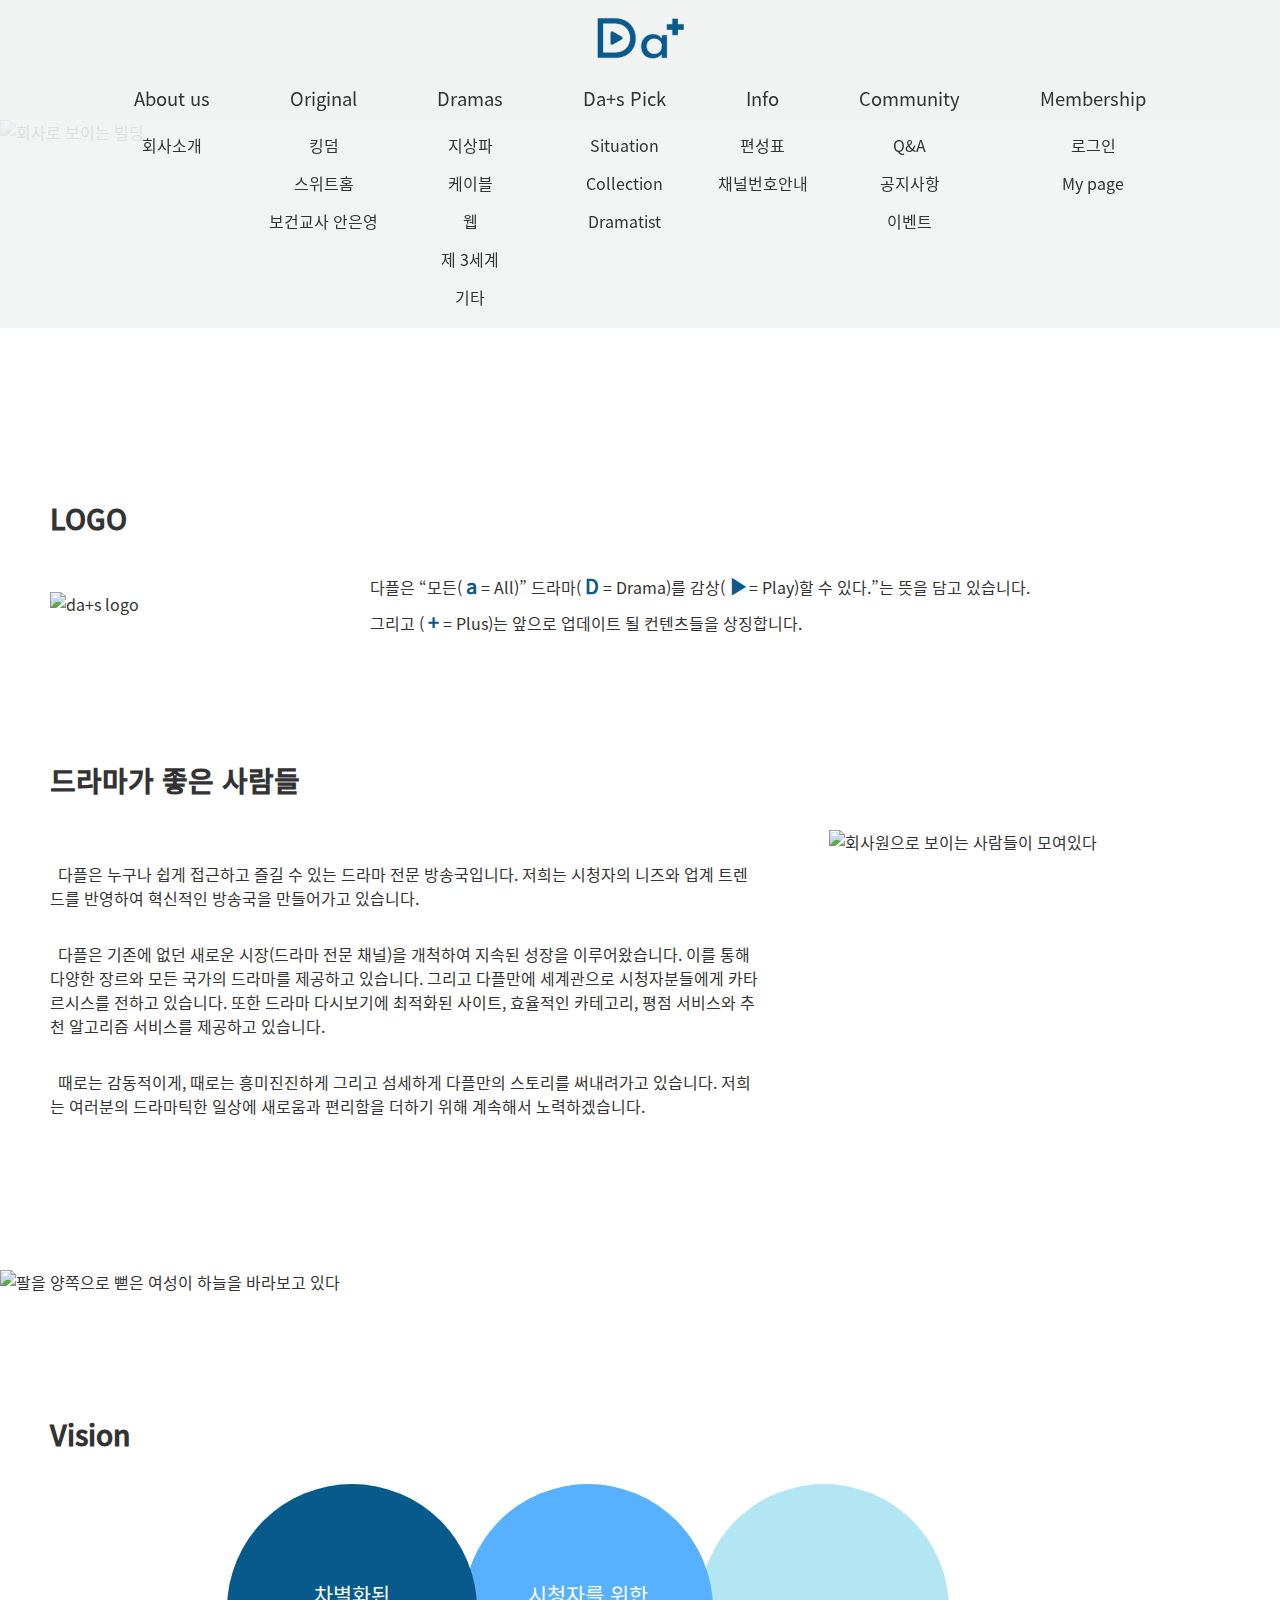
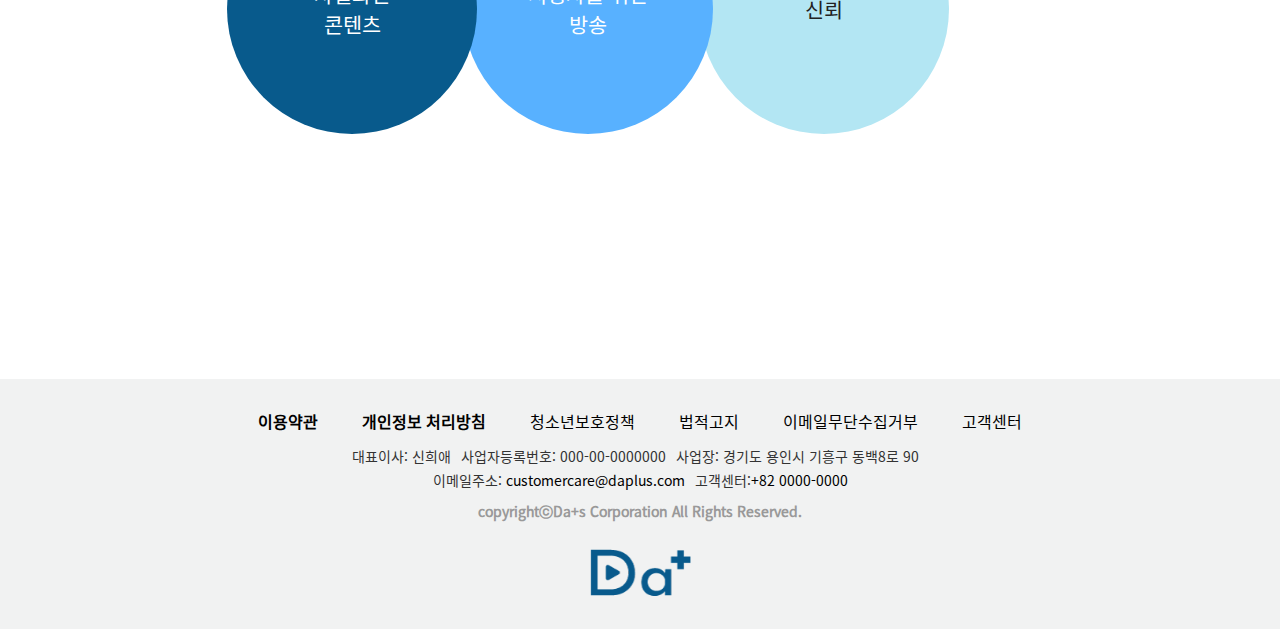
==== sub_aboutus.html @ d1e286e8 "add files" ====
<!doctype html>
<html lang="ko">
<head>
	<meta charset="utf-8">
	<title>Da+s</title>
	<meta name="viewport" content="width=device-width">
	<link rel="shortcut icon" href="images/favicon.png">
	<link rel="stylesheet" href="css/reset.css" type="text/css">
	<link rel="stylesheet" href="css/common.css" type="text/css">
	<link rel="stylesheet" href="css/aboutus.css" type="text/css">
	


	<!-- [if lt IE9]
		<script src="js/html5shiv.js"></script>
		<![endif] -->



	<script type="text/javascript">
	
	</script>



</head>
	
<body>

<!--header start-->
	<header class="">
		<div class="main_bg clearfix">
			<div class="inner_wrap">
				<h1><a href="index.html"><img src="images/img_logo_common_D.png" alt="da+s logo"></a></h1>
				<button id="btn_menu" class="btn_menu"><span class="blind">menu button</span></button>
				<nav>
					<ul class="clearfix">
						<li class="active">
							<button class="btn"><span>About us</span></button>
							<ul class="sub">
								<li><a href="introduce.html">회사소개</a></li>
							</ul>
						</li><!--
						--><li class="active">
							<button class="btn"><span>Original</span></button>
								<ul class="sub">
									<li><a href="kingdom.html">킹덤</a></li>
									<li><a href="sweethome.html">스위트홈</a></li>
									<li><a href="schoolnursefiles.html">보건교사 안은영</a></li>
								</ul>
						</li><!--
						--><li class="active">
							<button class="btn"><span>Dramas</span></button>
								<ul class="sub">
									<li><a href="terrestrial.html">지상파</a></li>
									<li><a href="cable.html">케이블</a></li>
									<li><a href="web_drama.html">웹</a></li>
									<li><a href="3rd_world.html">제 3세계</a></li>
									<li><a href="dramas_etc.html">기타</a></li>
								</ul>
						</li><!--
						--><li class="active">
							<button class="btn"><span>Da+s Pick</span></button>
							<ul class="sub">
								<li><a href="situation.html">Situation</a></li>
								<li><a href="collection.html">Collection</a></li>
								<li><a href="dramatist.html">Dramatist</a></li>
							</ul>
						</li><!--
						--><li class="active">
							<button class="btn"><span>Info</span></button>
							<ul class="sub">
								<li><a href="time_table.html">편성표</a></li>
								<li><a href="channel.html">채널번호안내</a></li>
							</ul>
						</li><!--
						--><li class="">
							<button class="btn"><span>Community</span></button>
							<ul class="sub">
								<li><a href="qanda.html">Q&A</a></li>
								<li><a href="notice.html">공지사항</a></li>
								<li><a href="events.html">이벤트</a></li>
							</ul>
						</li><!--
						--><li class="active">
							<button class="btn"><span>Membership</span></button>
							<ul class="sub">
								<li><a href="login.html">로그인</a></li>
								<li><a href="mypage.html">My page</a></li>
							</ul>
						</li>
					</ul>
				</nav>
			</div>
		</div>
		<div class="sub_bg"></div>
	</header>
<!--header end-->


<!--visual start-->
		<section class="visual">
			<h2 class="blind">VISUAL</h2>
			<picture>
				<source srcset="images/img_aboutus_visual_M.jpg" media="(max-width: 767px)">
				<source srcset="images/img_aboutus_visual_T.jpg" media="(min-width: 768px) and (max-width: 1024px)">
				<source srcset="images/img_aboutus_visual_D.jpg" media="(min-width: 1025px)">
				<img src="images/img_aboutus_visual_D.jpg" alt="회사로 보이는 빌딩">	
			</picture>
			<div class="txt_wrap">
				<span class="pre_title">
					<span>당신의 인생도 드라마입니다</span>
					<span>Life is full of Drama</span>
				</span><!--
			  --><span class="title">About us</span>
		  </div>
		</section>
<!--visual end-->


<!--logo start-->
	<section class="logo">
		<div class="inner_wrap">
			<h2>LOGO</h2>
			<img src="images/img_aboutus_logo.jpg" alt="da+s logo"><!--
		  --><p>
				다플은 “모든( <span>a</span> = All)” 드라마( <span>D</span> = Drama)를  감상( <span>▶</span>= Play)할 수 있다.”는 뜻을 담고 있습니다.<br>그리고 ( <span>+</span> = Plus)는 앞으로 업데이트 될 컨텐츠들을 상징합니다.
			</p>
		</div>
	</section>
<!--logo end-->


<!--company start-->
	<section class="company">
		<div class="inner_wrap clearfix">
			<h2>드라마가 좋은 사람들</h2>
			<img src="images/img_aboutus_company.jpg" alt="회사원으로 보이는 사람들이 모여있다"><!--
		  --><div class="info">
				<p>다플은 누구나 쉽게 접근하고 즐길 수 있는 드라마 전문 방송국입니다. 저희는 시청자의 니즈와 업계 트렌드를 반영하여 혁신적인 방송국을 만들어가고 있습니다.</p>
				<p>다플은 기존에 없던 새로운 시장(드라마 전문 채널)을 개척하여 지속된 성장을 이루어왔습니다. 이를 통해 다양한 장르와 모든 국가의 드라마를 제공하고 있습니다. 그리고 다플만에 세계관으로 시청자분들에게 카타르시스를 전하고 있습니다. 또한 드라마 다시보기에 최적화된 사이트, 효율적인 카테고리, 평점 서비스와 추천 알고리즘 서비스를 제공하고 있습니다.</p>
				<p>때로는 감동적이게, 때로는 흥미진진하게 그리고 섬세하게 다플만의 스토리를 써내려가고 있습니다. 저희는 여러분의 드라마틱한 일상에 새로움과 편리함을 더하기 위해 계속해서 노력하겠습니다.</p>
			</div>
		</div>
	</section>
	
<!--slogan start-->
	<section class="slogan">
		<div class="txt_wrap">
			<h2>Our Slogan</h2>
			<p class="title">For your Drama Life</p> 
			<p class="desc">여러분의 인생에 드라마를 선사하겠습니다.</p>
		</div>
		<picture>
			<source srcset="images/img_aboutus_slogan_M.jpg" media="(max-width: 767px)">
			<source srcset="images/img_aboutus_slogan_T.jpg" media="(min-width: 768px) and (max-width: 1024px)">
			<source srcset="images/img_aboutus_slogan_D.jpg" media="(min-width: 1025px)">
			<img src="images/img_aboutus_slogan_D.jpg" alt="팔을 양쪽으로 뻗은 여성이 하늘을 바라보고 있다">
		</picture>
	</section>
<!--slogan end-->


<!--vision start-->
	<section class="vision">
		<div class="inner_wrap">
			<h2>Vision</h2>
			<ul class="clearfix">
				<li>
					<p class="title"><span>차별화된<br>콘텐츠</span></p><!--
				  --><p class="desc">다플은 차별화된 콘텐츠를 꾸준히 만들어 갈 것입니다.</p> 
				</li>
				<li>
					<p class="title"><span>시청자를 위한<br>방송</span></p><!--
				  --><p class="desc">언제나 시청자분들을 위한 방송을 내보내기 위해 최선을 다하겠습니다.</p>  
				</li>
				<li>
					<p class="title"><span>신뢰</span></p><!--
				  --><p class="desc">여러분들의 신뢰를 잃지 않는 방송국이 되겠습니다.</p> 
				</li>
			</ul>			
		</div>
	</section>
<!--vision end-->


<!--footer start-->
	<footer>
		<div class="inner_wrap">
			<div class="footer_menu">
				<ul>
					<li><a href="terms.html"><strong>이용약관</strong></a></li><!---->
					<li><a href="policy.html"><strong>개인정보 처리방침</strong></a></li><!---->
					<li><a href="protection.html">청소년보호정책</a></li><!---->
					<li><a href="legal_notice.html">법적고지</a></li><!---->
					<li><a href="rejection.html">이메일무단수집거부</a></li><!---->
					<li><a href="help.html">고객센터</a></li>
				</ul>
			</div>
			<div class="footer_info">
				<p>대표이사: 신희애</p><!--
				--><p>사업자등록번호: 000-00-0000000</p><!--
				--><p>사업장: 경기도 용인시 기흥구 동백8로 90</p><!--
				--><p>이메일주소: <a href="mailto:dutlsdkfm@gmail.com">customercare@daplus.com</a></p><!--
				--><p>고객센터:<a href="tel:00000000000">+82 0000-0000</a></p>
			</div>
			<p class="copy"><strong>copyrightⓒDa+s Corporation All Rights Reserved.</strong></p>
			<div class="logo_wrap">
					<img src="images/img_logo_common_D.png" alt="da+s logo">
			</div>
		</div>
	</footer>
<!--footer end-->


</body>

</html>
---- css/common.css ----
/*+++++++++++++++++++++++ media query +++++++++++++++++++++++*/
/* index.html */

@charset "utf-8";
		/* noto-sans-kr-regular - latin_korean */
			@font-face {
			  font-family: 'NotoSansKR-Regular';
			  src: url('../fonts/noto-sans-kr-v21-latin_korean-regular.eot'); /* IE9 Compat Modes */
			  src: local('NotoSansKR-Regular'), local('NotoSansKR Regular'),
				   url('../fonts/noto-sans-kr-v21-latin_korean-regular.eot?#iefix') format('embedded-opentype'), /* IE6-IE8 */
				   url('../fonts/noto-sans-kr-v21-latin_korean-regular.woff2') format('woff2'), /* Super Modern Browsers */
				   url('../fonts/noto-sans-kr-v21-latin_korean-regular.woff') format('woff'), /* Modern Browsers */
				   url('../fonts/noto-sans-kr-v21-latin_korean-regular.ttf') format('truetype'), /* Safari, Android, iOS */
				   url('../fonts/noto-sans-kr-v21-latin_korean-regular.svg#NotoSansKR') format('svg'); /* Legacy iOS */
			}

		/* noto-sans-kr-medium - latin_korean */
			@font-face {
			  font-family: 'NotoSansKR-Medium';
			  src: url('../fonts/noto-sans-kr-v21-latin_korean-500.eot'); /* IE9 Compat Modes */
			  src: local('NotoSansKR-Medium'), local('NotoSansKR Medium'),
				   url('../fonts/noto-sans-kr-v21-latin_korean-500.eot?#iefix') format('embedded-opentype'), /* IE6-IE8 */
				   url('../fonts/noto-sans-kr-v21-latin_korean-500.woff2') format('woff2'), /* Super Modern Browsers */
				   url('../fonts/noto-sans-kr-v21-latin_korean-500.woff') format('woff'), /* Modern Browsers */
				   url('../fonts/noto-sans-kr-v21-latin_korean-500.ttf') format('truetype'), /* Safari, Android, iOS */
				   url('../fonts/noto-sans-kr-v21-latin_korean-500.svg#NotoSansKR') format('svg'); /* Legacy iOS */
			}
			
		/* noto-sans-kr-700 - latin_korean */
			@font-face {
			  font-family: 'NotoSansKR-Bold';
			  src: url('../fonts/noto-sans-kr-v21-latin_korean-700.eot'); /* IE9 Compat Modes */
			  src: local('NotoSansKR-Bold'), local('NotoSansKR Bold'),
				   url('../fonts/noto-sans-kr-v21-latin_korean-700.eot?#iefix') format('embedded-opentype'), /* IE6-IE8 */
				   url('../fonts/noto-sans-kr-v21-latin_korean-700.woff2') format('woff2'), /* Super Modern Browsers */
				   url('../fonts/noto-sans-kr-v21-latin_korean-700.woff') format('woff'), /* Modern Browsers */
				   url('../fonts/noto-sans-kr-v21-latin_korean-700.ttf') format('truetype'), /* Safari, Android, iOS */
				   url('../fonts/noto-sans-kr-v21-latin_korean-700.svg#NotoSansKR') format('svg'); /* Legacy iOS */
			}



/*----------------------------------- FONTFACE -----------------------------------------*/



body { font-family: "NotoSansKR-Regular"; color: #333; }
div.inner_wrap { width: 100%; max-width: 1180px; margin: 0 auto; }
div.inner_wrap_02 { position: relative; width: 100%; max-width: 1320px; margin: 0 auto; }
h2 { margin-bottom: 30px; font-family: "NotoSansKR-Medium"; font-size: 1.750em }
div.rel { position: relative; }
a.btn_more { padding: 0.5rem 2.5rem; border: 1px solid black; font-size: 1em; }


/*starbox common*/
.star_box { display: inline-block; width: 25px; height: 25px; vertical-align: text-top; clip-path: polygon(50% 0%, 61% 35%, 98% 35%, 68% 57%, 79% 91%, 50% 70%, 21% 91%, 32% 57%, 2% 35%, 39% 35%); }
.star_box > div.inner_color { display: block; width: 100%; height: 100%; background: #f8b551; }
.star_box:nth-last-of-type(1) > div.inner_color { display: block; height: 100%; background: #f8b551; }
.star_box:nth-last-of-type(1) > div.inner_color[class ~= _0] { width: 0%; }
.star_box:nth-last-of-type(1) > div.inner_color[class ~= _1] { width: 10%; }
.star_box:nth-last-of-type(1) > div.inner_color[class ~= _2] { width: 20%; }
.star_box:nth-last-of-type(1) > div.inner_color[class ~= _3] { width: 30%; }
.star_box:nth-last-of-type(1) > div.inner_color[class ~= _4] { width: 40%; }
.star_box:nth-last-of-type(1) > div.inner_color[class ~= _5] { width: 50%; }
.star_box:nth-last-of-type(1) > div.inner_color[class ~= _6] { width: 60%; }
.star_box:nth-last-of-type(1) > div.inner_color[class ~= _7] { width: 70%; }
.star_box:nth-last-of-type(1) > div.inner_color[class ~= _8] { width: 80%; }
.star_box:nth-last-of-type(1) > div.inner_color[class ~= _9] { width: 90%; }
.star_box:nth-last-of-type(1) > div.inner_color[class ~= _10] { width: 100%; }



/* ===========mobile(start)============== */
@media screen and (max-width: 767px) {

	div.inner_wrap { margin: 0 6.25vw; }
	h2 { font-size: 1.250em; margin-bottom: 20px; }
	.dir_btns { position: absolute; display: inline-block; height: 27px; vertical-align: middle; margin-top:10px; }
	.dir_btns span { display: inline-block; font-size: 0.875em; } 
	.dir_btns[class ~= "prev"] { left: 0.313em; }
	.dir_btns[class ~= "next"] { right: 0.313em; }
	.dir_btns[class ~= "prev"]::before { content:""; display: inline-block; width: 25px; height: 25px; background: url("../images/btn_common_prev_T.png") no-repeat; background-size: cover; margin-right: 10px; vertical-align: middle;}
	.dir_btns[class ~= "next"]::after { content:""; display: inline-block; width: 25px; height: 25px; background: url("../images/btn_common_next_T.png") no-repeat; background-size: cover;  margin-left:10px; vertical-align: middle; }
	a.btn_more {padding : 0.250em 1.563em; border: 1px solid black; font-size: 0.83em; }



	header { overflow: hidden; position: fixed; left: 0; top: 0; z-index: 90; width: 100%; height: 50px; background: #f1f2f2; }

	/*++++LOGO START++++*/
	header h1 { float: left; position: absolute; z-index:110; width: 49px; height: 24px; margin-top : 0.938em; } 
	header h1 > a { display: block; width: 100%; height: 100%; }
	header h1 > a > img { width: 100%; height: 100%; object-fit: cover; }
	header button.btn_menu { display: block; position: fixed; right: 6.25vw;; top: 15px; z-index: 110; width: 25px; height: 20px; background: url("../images/btn_hamburger_T.png") no-repeat; background-size: cover;}
	header.on button.btn_menu { background: url("../images/btn_hamburger_hover_T.png") no-repeat center center; background-size: 85%;}

	/*++++LOGO END++++*/
	
	/*++++HEADER NAV START++++*/
	header nav { display: block; position: fixed; left: 100%; top:0; z-index: 105; width: 100vw; height: 100vh; padding: 50px 0 0 0; font-size: 1em; background: #eee; transform: translateX(0%); transition: transform 0.2s; }
	header.on nav { transform: translateX(-100%); }
	header nav > ul { height: 100%; overflow-y: scroll; }
	header nav > ul > li { overflow-x: hidden; }

	header nav > ul > li > button { display: block; position: relative; width: 100%; height: 2.5em; padding-left: 6.25vw; font-size: 1em; color: #333; line-height: 2.5em; } 
	/* header nav > ul > li > button::after { content: "+"; display: block; position: absolute; right:0; top: 50%; font-size: 1.125em; transform: translateY(-50%); transition: transform 0.2s; } */
	header nav > ul > li > button::after { content:""; display:block; position:absolute; right:0; top: 50%; width: 25px; height: 25px; margin-right: 6.25vw; background: url("../images/btn_sub.png") no-repeat; background-size: 90%; transform: translateY(-50%); transition: transform 0.2s;} 
	header nav > ul > li.open_close > button::after { margin-right: 6.25vw; transform: translateY(-50%) rotate(45deg); }

	header nav > ul > li > ul.sub { overflow: hidden; height: 0; transition: height 0.5s; padding-left: 12.5vw; background: #085a8c; }
	header nav > ul > li:nth-child(1)[class ~= "open_close"] > ul.sub { height: 40px; }
	header nav > ul > li:nth-child(2)[class ~= "open_close"] > ul.sub { height: 120px; }
	header nav > ul > li:nth-child(3)[class ~= "open_close"] > ul.sub { height: 200px; }
	header nav > ul > li:nth-child(4)[class ~= "open_close"] > ul.sub { height: 120px; }
	header nav > ul > li:nth-child(5)[class ~= "open_close"] > ul.sub { height: 80px; }
	header nav > ul > li:nth-child(6)[class ~= "open_close"] > ul.sub { height: 120px; }
	header nav > ul > li:nth-child(7)[class ~= "open_close"] > ul.sub { height: 80px; }
	header ul.sub > li > a { display: block; width:100%; height: 40px; font-size: 0.875em; line-height: 2.6; color: #fff; }

	
	/*++++HEADER NAV END++++*/
	
	/*++++FOOTER START++++*/

	footer { overflow: hidden; background: #f1f2f2; }
	footer div.inner_wrap { margin: 0 auto; }
	footer div.footer_menu { padding-top: 20px; }
	footer div.footer_menu ul { display: inline-block; text-align: center; }
	footer div.footer_menu li { display: inline-block; width: 40%; font-size: 0.875rem; }
	
	footer div.footer_info { margin: 20px auto; text-align: center;}
	footer div.footer_info p { font-size: 0.75rem; }
	footer p.copy { margin: 10px auto; text-align: center; font-size: 0.75rem; color: #999;}
	
	footer div.logo_wrap { margin: 20px auto; width: 50px; height: 25px; }
	footer div.logo_wrap img { display: block; width: 100%; height: 100%; object-fit: cover; }

	/*++++FOOTER END++++*/


}

/* ===========mobile(end)============== */





/* !!!!!!!!!!!!!!!!!!!!!!!!!!!!!!!!!!!!!!!!!!!!!!!!!!!!!!!!!!!!!! */
/* !!!!!!!!!!!!!!!!!!!!!!!!!!!!!!!!!!!!!!!!!!!!!!!!!!!!!!!!!!!!!! */
/* !!!!!!!!!!!!!!!!!!!!!!!!!!!!!!!!!!!!!!!!!!!!!!!!!!!!!!!!!!!!!! */
/* !!!!!!!!!!!!!!!!!!!!!!!!!!!!!!!!!!!!!!!!!!!!!!!!!!!!!!!!!!!!!! */
/* !!!!!!!!!!!!!!!!!!!!!!      Da+s      !!!!!!!!!!!!!!!!!!!!!!!! */
/* !!!!!!!!!!!!!!!!!!!!!!!!!!!!!!!!!!!!!!!!!!!!!!!!!!!!!!!!!!!!!! */
/* !!!!!!!!!!!!!!!!!!!!!!!!!!!!!!!!!!!!!!!!!!!!!!!!!!!!!!!!!!!!!! */
/* !!!!!!!!!!!!!!!!!!!!!!!!!!!!!!!!!!!!!!!!!!!!!!!!!!!!!!!!!!!!!! */
/* !!!!!!!!!!!!!!!!!!!!!!!!!!!!!!!!!!!!!!!!!!!!!!!!!!!!!!!!!!!!!! */







/* ===========tablet(start)============== */
@media screen and (min-width: 768px) and (max-width: 1024px) {

	
	/*button_dir_btns (prev, next)*/
	.dir_btns { position: absolute; display: inline-block; height: 30px; vertical-align: middle; margin-top:10px; }
	.dir_btns span { display: inline-block; } 
	.dir_btns[class ~= "prev"] { left: 0.438em; }
	.dir_btns[class ~= "next"] { right: 0.438em; }
	.dir_btns[class ~= "prev"]::before { content:""; display: inline-block; width: 30px; height: 30px; background: url("../images/btn_common_prev_T.png") no-repeat; background-size: cover; margin-right: 10px; vertical-align: middle;}
	.dir_btns[class ~= "next"]::after { content:""; display: inline-block; width: 30px; height: 30px; background: url("../images/btn_common_next_T.png") no-repeat; background-size: cover;  margin-left: 10px; vertical-align: middle; }
	
	/*more button*/
	a.btn_more { padding: 0.375em 2em; border: 1px solid black; font-size: 1em;}


	/*++++HEADER START++++*/
	header { overflow: hidden; position: fixed; left: 0; top: 0; z-index: 90; width: 100%; height: 80px; background: #f1f2f2; }
	header div.main_bg { width: 100%; height: 100%; }

	/*++++LOGO START++++*/
	header h1 { float: left; width: 57px; height: 27px; margin: 3.255208vw; } 
	header h1 > a { display: block; width: 100%; height: 100%; }
	header h1 > a > img { width: 100%; height: 100%; object-fit: cover; }
	header button.btn_menu { display: block; position: fixed; right: 3.255208vw; top: 24px; z-index: 110; width: 30px; height: 30px; background: url("../images/btn_hamburger_T.png") no-repeat; background-size: cover;}
	header.on button.btn_menu { background: url("../images/btn_hamburger_hover_T.png") no-repeat; background-size: 100%;}
	/*++++LOGO END++++*/
	
	/*++++HEADER NAV START++++*/
	header nav { display: block; position: fixed; left: 100%; top:0; z-index: 105; width: 66vw; height: 100vh; padding: 81px 0 0 0; font-size: 1em; background: #eee; transform: translateX(0%); transition: transform 0.2s; }
	header.on nav { transform: translateX(-100%); }
	header nav > ul { height: 100%; overflow-y: scroll; }
	header nav > ul > li { overflow-x: hidden; }

	header nav > ul > li > button { display: block; position: relative; width: 100%; height: 2.5em; padding-left: 3.90625vw; font-size: 1.25em; color: #333; line-height: 2.5em; } 
	/*플러스 파일 나오지 않을 경우: header nav > ul > li > button::after { content: "+"; display: block; position: absolute; right:0; top: 50%; font-size: 1.125em; transform: translateY(-50%); transition: transform 0.2s; } */
	header nav > ul > li > button::after { content:""; display:block; position:absolute; right:0; top: 50%; width: 24px; height: 25px; margin-right: 3.90625vw; background: url("../images/btn_sub.png") no-repeat; background-size: 90%; transform: translateY(-50%); transition: transform 0.2s;} 
	header nav > ul > li.open_close > button::after { margin-right: 3.90625vw; transform: translateY(-50%) rotate(45deg); }

	header nav > ul > li > ul.sub { overflow: hidden; height: 0; transition: height 0.5s; padding-left: 5.8125vw; font-size: 1em; background: #085a8c; }
	header nav > ul > li:nth-child(1)[class ~= "open_close"] > ul.sub { height: 40px; }
	header nav > ul > li:nth-child(2)[class ~= "open_close"] > ul.sub { height: 120px; }
	header nav > ul > li:nth-child(3)[class ~= "open_close"] > ul.sub { height: 200px; }
	header nav > ul > li:nth-child(4)[class ~= "open_close"] > ul.sub { height: 120px; }
	header nav > ul > li:nth-child(5)[class ~= "open_close"] > ul.sub { height: 80px; }
	header nav > ul > li:nth-child(6)[class ~= "open_close"] > ul.sub { height: 120px; }
	header nav > ul > li:nth-child(7)[class ~= "open_close"] > ul.sub { height: 80px; }
	header ul.sub > li > a { display: block; height: 2.5em; font-size: 1rem; line-height: 2.5; color: #fff; }
	/*++++HEADER END++++*/
	

	/*++++FOOTER START++++*/
	footer { overflow: hidden; background: #f1f2f2; }
	
	footer div.footer_menu { width: 100%; margin: 0 auto; padding-top: 10px; margin-bottom: 10px; }
	footer div.footer_menu ul { display: inline-block; text-align: center; width: 100%; }
	footer div.footer_menu li { display: inline-block; padding: 0 10px; font-size: 0.813rem; }
	footer div.footer_menu li:last-child { padding-right: 0; }
	
	footer div.footer_info { width: 580px; margin: 0 auto; text-align: center; }
	footer div.footer_info p { display: inline-block; font-size: 0.75rem; padding-right: 10px; }
	footer div.footer_info p:last-of-type { padding-right: 0; }
	footer p.copy { margin: 0 auto; text-align: center; font-size: 0.75rem; color: #999;}
	
	footer div.logo_wrap { margin: 26px auto; width: 57px; height: 27px; }
	footer div.logo_wrap img { display: block; width: 100%; height: 100%; object-fit: cover; }
	/*++++FOOTER END++++*/



}


/* ===========tablet(end)============== */


/* !!!!!!!!!!!!!!!!!!!!!!!!!!!!!!!!!!!!!!!!!!!!!!!!!!!!!!!!!!!!!! */
/* !!!!!!!!!!!!!!!!!!!!!!!!!!!!!!!!!!!!!!!!!!!!!!!!!!!!!!!!!!!!!! */
/* !!!!!!!!!!!!!!!!!!!!!!!!!!!!!!!!!!!!!!!!!!!!!!!!!!!!!!!!!!!!!! */
/* !!!!!!!!!!!!!!!!!!!!!!!!!!!!!!!!!!!!!!!!!!!!!!!!!!!!!!!!!!!!!! */
/* !!!!!!!!!!!!!!!!!!!!!!      Da+s      !!!!!!!!!!!!!!!!!!!!!!!! */
/* !!!!!!!!!!!!!!!!!!!!!!!!!!!!!!!!!!!!!!!!!!!!!!!!!!!!!!!!!!!!!! */
/* !!!!!!!!!!!!!!!!!!!!!!!!!!!!!!!!!!!!!!!!!!!!!!!!!!!!!!!!!!!!!! */
/* !!!!!!!!!!!!!!!!!!!!!!!!!!!!!!!!!!!!!!!!!!!!!!!!!!!!!!!!!!!!!! */
/* !!!!!!!!!!!!!!!!!!!!!!!!!!!!!!!!!!!!!!!!!!!!!!!!!!!!!!!!!!!!!! */


/* ===========desktop(start)============== */
@media screen and (min-width: 1025px) {

header { overflow: hidden; position: fixed; left: 0; top: 0; z-index: 90; width: 100%; height: 120px; transition: height 0.3s; }
header:hover { width: 100%; height: 387px; }
header div.inner_wrap { position: relative; z-index:1; }

/*++++LOGO START++++*/
header h1 { width: 90px; margin: 0 auto; padding-top: 15px; } 
header h1 > a { display: block; width: 100%; height: 100%; }
header h1 > a > img { width: 100%; height: 100%; object-fit: cover; }
/*++++LOGO END++++*/

/*++++HEADER NAV START++++*/
header div.main_bg { position: relative; z-index: 2; width: 100%; height: 120px; background: #f1f2f2; }
header div.nav_bg { display: none; width: 100%; }
header nav { text-align: center; overflow: hidden; width: 100%; height: 35px; transition: height 0.3s; }
header:hover nav { width: 100%; height: 328px; }
header nav > ul { display: inline-block; }
header nav > ul > li { float: left; text-align: center; }
header nav > ul > li > button.btn { display: inline-block; position: relative; padding: 0 40px 0 40px; font-size: "NotoSans-Medium"; font-size: 1.150em; color: #333; }
header nav > ul > li:hover > button.btn::after { content:"+"; position: absolute; top: -10px; right: 25x; font-size: 1.25em;  color: #085a8c; }
header nav > ul > li:hover > button.btn { font-weight: bold; }
header nav > ul > li > ul { padding: 15px 0; }
header nav > ul > li > ul > li > a { display: block; width: 100%; padding: 7px 0; font-size: 1em; color: #333; }
header nav > ul > li > ul > li:hover > a { color:#085a8c;}
header div.sub_bg {  overflow: hidden; position: absolute; top: 0; z-index: 0; width: 100%; height: 120px; background: rgba(241, 242, 242, 0.9); transition: 0.3s;}
header:hover > div.sub_bg { width: 100%; height: 328px; }


/*++++HEADER NAV END++++*/

/*++++FOOTER START++++*/
footer { overflow: hidden; background: #f1f2f2; height: 250px; }

footer div.footer_menu { width: 80%; margin: 0 auto; padding-top: 30px; }
footer div.footer_menu ul { display: inline-block; text-align: center; width: 100%; }
footer div.footer_menu li { display: inline-block; padding-right: 40px; }
footer div.footer_menu li:last-child { padding-right: 0; }

footer div.footer_info { width: 580px; margin: 10px auto; text-align: center;}
footer div.footer_info p { display: inline-block;  font-size: 0.875em; padding-right: 10px; }
footer div.footer_info p:last-of-type { padding-right: 0; }
footer p.copy { margin: 10px auto; text-align: center; font-size: 0.875em; color: #999;}

footer div.logo_wrap { margin: 26px auto; width: 104px; height: 49px; }
footer div.logo_wrap img { display: block; width: 100%; height: 100%; object-fit: cover; }

/*++++FOOTER END++++*/


}
/* ===========desktop(end)============== */
---- css/aboutus.css ----
/*+++++++++++++++++++++++ media query +++++++++++++++++++++++*/
/* aboutus.html */








/* ===========mobile(start)============== */
@media screen and (max-width: 767px) {

	section div.inner_wrap { margin: 0;}


/*++++ section.visual ++++*/
	section.visual { overflow: hidden; position: relative; width: 100%; height: 24.4084507vh; min-height: 150px; margin-top: 50px; }
	section.visual img { display: block; width: 100%; object-fit: cover; }
	section.visual div.txt_wrap { position: absolute; top: 50%; width: 100%; transform: translateY(-50%); }
	section.visual div.txt_wrap > span { display: inline-block; position: relative; width: 50%; color: #fff; }
	section.visual div.txt_wrap > span.pre_title { font-size: 0.75em; }
	section.visual div.txt_wrap > span.pre_title > span { display: block; position: absolute; right: 1em; bottom: 0; }

	section.visual div.txt_wrap > span.pre_title > span:nth-of-type(1) { animation-name: span_01; animation-duration: 7s; animation-iteration-count: infinite; }
	section.visual div.txt_wrap > span.pre_title > span:nth-of-type(2) { animation-name: span_02; animation-duration: 7s; animation-iteration-count: infinite; }
	section.visual div.txt_wrap > span.title { font-size: 1.75em; }

	@keyframes span_01 {
		0% {
			opacity: 0;
			transform: translateY(100%);
		}
		10% {
			opacity: 1;
			transform: translateY(0);
		}
		50% {
			opacity: 1;
			transform: translateY(0);
		}
		51% {
			opacity: 0;
			transform: translateY(100%);
		}
		100% {
			opacity: 0;
			transform: translateY(100%);
		}
	}

	@keyframes span_02 {
		0% {
			opacity: 0;
			transform: translateY(100%);
		}
		10% {
			opacity: 0;
			transform: translateY(100%);
		}
		50% {
			opacity: 0;
			transform: translateY(100%);
		}
		60% {
			opacity: 1;
			transform: translateY(0%);
		}
		100% {
			opacity: 1;
			transform: translateY(0%);
		}
	}



/*++++ section.logo ++++*/
	
	section.logo h2 { margin: 0 6.25vw 30px; }
	section.logo { overflow: hidden; margin-top: 50px; }
	section.logo img { display: block; width: 56.25vw; max-width: 250px; margin: 0 auto 10px; }
	section.logo p { width: 80%;  margin: 0 auto; font-size: 0.875em; line-height: 1.5; text-align: center; }
	section.logo p > span { color: #085a8c; font-size: 1.25em; font-weight: bold; }


/*++++ section.company ++++*/

	section.company { overflow: hidden; margin: 50px 6.25vw 0; }
	section.company img { display: block; width: 100%; }
	section.company div.info { width: 87.5vw; font-size: 0.875em; text-align: center; }
	section.company div.info p { position: relative; margin-top: 3em; text-indent: 0.5em; line-height: 1.7; }
	section.company div.info p:nth-of-type(1) { margin-top: 1em; } 
	section.company div.info p:nth-of-type(1)::after { content: ""; position: absolute; bottom: -1.5em; left: 50%; width: 25vw; height: 2px; background: #085a8c;
	transform: translateX(-50%); }
	section.company div.info p:nth-of-type(2)::after { content: ""; position: absolute; bottom: -1.5em; left: 50%; width: 25vw; height: 2px; background: #085a8c;
	transform: translateX(-50%); }
	



/*++++ section.slogan ++++*/

	section.slogan { overflow: hidden; position: relative; margin-top: 70px; }
	section.slogan div.txt_wrap { position: absolute; top: 50%; left: 50%; width: 100%; color: #fff; text-align: center; transform: translateX(-50%) translateY(-50%); }
	section.slogan div.txt_wrap h2 { font-family: "NotoSansKR-Regular";}
	section.slogan div.txt_wrap p.title { margin-bottom: 20px; font-size: 1.5625em; font-family: "NotoSansKR-Medium"; }
	section.slogan div.txt_wrap p.desc { font-size: 0.875em; }

	section.slogan img { display: block; width: 100%; }


/*++++ section.vision ++++*/

	section.vision { overflow: hidden; margin: 50px 6.25vw; }
	section.vision ul { position: relative; }
	section.vision ul li { position: relative; display: block; width: 86%; height: 250px; margin: 0 auto; }

	section.vision ul li p.title { position: relative; width: 100%; height: 150px; }
	section.vision ul li p.title > span { position: absolute; top: 50%; left: 50%; color: #fff; font-size: 1em; text-align: center;
	transform: translateX(-50%) translateY(-50%); z-index: 5; }
	section.vision ul li:nth-last-child(1) p.title > span { color: #222; }

	section.vision ul li:nth-child(1) p.title::before { content: ""; position: absolute; top: 50%; left: 50%; width: 150px; height: 150px; border-radius: 50%; 
	background: #085a8c; transform: translateX(-50%) translateY(-50%); z-index: 3; }
	section.vision ul li:nth-child(2) p.title::before { content: ""; position: absolute; top: 50%; left: 50%; width: 150px; height: 150px; border-radius: 50%; 
	background: #58b1ff; transform: translateX(-50%) translateY(-50%); z-index: 2; }
	section.vision ul li:nth-child(3) p.title::before { content: ""; position: absolute; top: 50%; left: 50%; width: 150px; height: 150px; border-radius: 50%; 
	background: #b3e6f3; transform: translateX(-50%) translateY(-50%); z-index: 1; }


	section.vision ul li p.desc { margin-top: 1em; text-align: center; }


	







	


}

/* ===========mobile(end)============== */


/* !!!!!!!!!!!!!!!!!!!!!!!!!!!!!!!!!!!!!!!!!!!!!!!!!!!!!!!!!!!!!! */
/* !!!!!!!!!!!!!!!!!!!!!!!!!!!!!!!!!!!!!!!!!!!!!!!!!!!!!!!!!!!!!! */
/* !!!!!!!!!!!!!!!!!!!!!!!!!!!!!!!!!!!!!!!!!!!!!!!!!!!!!!!!!!!!!! */
/* !!!!!!!!!!!!!!!!!!!!!!!!!!!!!!!!!!!!!!!!!!!!!!!!!!!!!!!!!!!!!! */
/* !!!!!!!!!!!!!!!!!!!!!!      Da+s      !!!!!!!!!!!!!!!!!!!!!!!! */
/* !!!!!!!!!!!!!!!!!!!!!!!!!!!!!!!!!!!!!!!!!!!!!!!!!!!!!!!!!!!!!! */
/* !!!!!!!!!!!!!!!!!!!!!!!!!!!!!!!!!!!!!!!!!!!!!!!!!!!!!!!!!!!!!! */
/* !!!!!!!!!!!!!!!!!!!!!!!!!!!!!!!!!!!!!!!!!!!!!!!!!!!!!!!!!!!!!! */
/* !!!!!!!!!!!!!!!!!!!!!!!!!!!!!!!!!!!!!!!!!!!!!!!!!!!!!!!!!!!!!! */


/* ===========tablet(start)============== */
@media screen and (min-width: 768px) and (max-width: 1024px) {



/*++++ section.visual ++++*/
	section.visual { overflow: hidden; position: relative; width: 100%; height: 23.4375vh; min-height: 240px; margin-top: 81px; }
	section.visual img { display: block; width: 100%; object-fit: cover; }
	section.visual div.txt_wrap { position: absolute; top: 50%; width: 100%; transform: translateY(-50%); }
	section.visual div.txt_wrap > span { display: inline-block; position: relative; width: 50%; color: #fff; }
	section.visual div.txt_wrap > span.pre_title { font-size: 1.125em; }
	section.visual div.txt_wrap > span.pre_title > span { display: block; position: absolute; right: 1em; bottom: 0; }

	section.visual div.txt_wrap > span.pre_title > span:nth-of-type(1) { animation-name: span_01; animation-duration: 7s; animation-iteration-count: infinite; }
	section.visual div.txt_wrap > span.pre_title > span:nth-of-type(2) { animation-name: span_02; animation-duration: 7s; animation-iteration-count: infinite; }
	section.visual div.txt_wrap > span.title { font-size: 3em; }

	@keyframes span_01 {
		0% {
			opacity: 0;
			transform: translateY(100%);
		}
		10% {
			opacity: 1;
			transform: translateY(0);
		}
		50% {
			opacity: 1;
			transform: translateY(0);
		}
		51% {
			opacity: 0;
			transform: translateY(100%);
		}
		100% {
			opacity: 0;
			transform: translateY(100%);
		}
	}

	@keyframes span_02 {
		0% {
			opacity: 0;
			transform: translateY(100%);
		}
		10% {
			opacity: 0;
			transform: translateY(100%);
		}
		50% {
			opacity: 0;
			transform: translateY(100%);
		}
		60% {
			opacity: 1;
			transform: translateY(0%);
		}
		100% {
			opacity: 1;
			transform: translateY(0%);
		}
	}



/*++++ section.logo ++++*/

	section.logo { margin: 70px 2.60416666666vw 0 2.60416666666vw; }
	section.logo img { display: inline-block; width: 24.739583vw; min-width: 150px; margin-right: 35px; vertical-align: middle; }
	section.logo p { display: inline-block; width: 60vw; line-height: 1.5; vertical-align: middle; }
	section.logo p > span { color: #085a8c; font-size: 1.25em; font-weight: bold; }


/*++++ section.company ++++*/

	section.company { margin: 70px 2.60416666666vw 0 2.60416666666vw; }
	section.company img { float: right; display: inline-block; width: 34%; }
	section.company div.info { float: left; width: 60%; }
	section.company div.info p { margin-bottom: 2em; text-indent: 0.5em; }
	section.company div.info p:nth-last-of-type(1) { width: 142%; }



/*++++ section.slogan ++++*/

	section.slogan { position: relative; margin-top: 70px; }
	section.slogan div.txt_wrap { position: absolute; top: 50%; left: 50%; color: #fff; text-align: center; transform: translateX(-50%) translateY(-50%); }
	section.slogan div.txt_wrap h2 { font-family: "NotoSansKR-Regular";}
	section.slogan div.txt_wrap p.title { font-size: 2.5em; margin-bottom: 20px; }

	section.slogan img { display: block; width: 100%; }


/*++++ section.vision ++++*/

	section.vision { margin: 70px 2.60416666666vw; }
	section.vision ul { position: relative; }
	section.vision ul li { position: relative; display: block; width: 85%; height: 250px; margin: 0 auto; }

	section.vision ul li:nth-child(1) p.title { position: absolute; top: 0; left: 0; }
	section.vision ul li:nth-child(2) p.title { position: absolute; top: 0; right: 0; }
	section.vision ul li:nth-child(3) p.title { position: absolute; top: 0; left: 0; }

	section.vision ul li p.title { width: 235px; height: 235px; }
	section.vision ul li p.title > span { position: absolute; top: 50%; left: 50%; color: #fff; font-size: 1.25em; text-align: center;
	transform: translateX(-50%) translateY(-50%); z-index: 5; }
	section.vision ul li:nth-last-child(1) p.title > span { color: #222; }

	section.vision ul li:nth-child(1) p.title::before { content: ""; position: absolute; top: 50%; left: 50%; width: 235px; height: 235px; border-radius: 50%; 
	background: #085a8c; transform: translateX(-50%) translateY(-50%); z-index: 3; }
	section.vision ul li:nth-child(2) p.title::before { content: ""; position: absolute; top: 50%; left: 50%; width: 235px; height: 235px; border-radius: 50%; 
	background: #58b1ff; transform: translateX(-50%) translateY(-50%); z-index: 2; }
	section.vision ul li:nth-child(3) p.title::before { content: ""; position: absolute; top: 50%; left: 50%; width: 235px; height: 235px; border-radius: 50%; 
	background: #b3e6f3; transform: translateX(-50%) translateY(-50%); z-index: 1; }

	section.vision ul li:nth-child(1) p.title::after { content: ""; position: absolute; top: 50%; left: 100%; width: 15.625vw; max-width: 300px; height: 2px; background: #085a8c;
	transform: translateY(-50%); z-index: 3; }
	section.vision ul li:nth-child(2) p.title::after { content: ""; position: absolute; top: 50%; right: 100%; width: 15.625vw; max-width: 300px; height: 2px; background: #58b1ff;
	transform: translateY(-50%); z-index: 3; }
	section.vision ul li:nth-child(3) p.title::after { content: ""; position: absolute; top: 50%; left: 100%; width: 15.625vw; max-width: 300px; height: 2px; background: #b3e6f3;
	transform: translateY(-50%); z-index: 3; }

	section.vision ul li:nth-child(1) p.desc { position: absolute; top: 50%; right: 0; width: 14em; text-align: center; transform: translateY(-50%); }
	section.vision ul li:nth-child(2) p.desc { position: absolute; top: 50%; left: 0; width: 15em; text-align: center; transform: translateY(-50%); }
	section.vision ul li:nth-child(3) p.desc { position: absolute; top: 50%; right: 0; width: 13em; text-align: center; transform: translateY(-50%); }



}


/* ===========tablet(end)============== */


/* !!!!!!!!!!!!!!!!!!!!!!!!!!!!!!!!!!!!!!!!!!!!!!!!!!!!!!!!!!!!!! */
/* !!!!!!!!!!!!!!!!!!!!!!!!!!!!!!!!!!!!!!!!!!!!!!!!!!!!!!!!!!!!!! */
/* !!!!!!!!!!!!!!!!!!!!!!!!!!!!!!!!!!!!!!!!!!!!!!!!!!!!!!!!!!!!!! */
/* !!!!!!!!!!!!!!!!!!!!!!!!!!!!!!!!!!!!!!!!!!!!!!!!!!!!!!!!!!!!!! */
/* !!!!!!!!!!!!!!!!!!!!!!      Da+s      !!!!!!!!!!!!!!!!!!!!!!!! */
/* !!!!!!!!!!!!!!!!!!!!!!!!!!!!!!!!!!!!!!!!!!!!!!!!!!!!!!!!!!!!!! */
/* !!!!!!!!!!!!!!!!!!!!!!!!!!!!!!!!!!!!!!!!!!!!!!!!!!!!!!!!!!!!!! */
/* !!!!!!!!!!!!!!!!!!!!!!!!!!!!!!!!!!!!!!!!!!!!!!!!!!!!!!!!!!!!!! */
/* !!!!!!!!!!!!!!!!!!!!!!!!!!!!!!!!!!!!!!!!!!!!!!!!!!!!!!!!!!!!!! */


/* ===========desktop(start)============== */
@media screen and (min-width: 1025px) {


/*++++ section.visual ++++*/
	section.visual { overflow: hidden; position: relative; width: 100%; height: 13.4375vh; min-height: 258px; margin-top: 120px; }
	section.visual img { display: block; width: 100%; object-fit: cover; }
	section.visual div.txt_wrap { position: absolute; top: 50%; width: 100%; transform: translateY(-50%); }
	section.visual div.txt_wrap > span { display: inline-block; position: relative; width: 50%; color: #fff; }
	section.visual div.txt_wrap > span.pre_title { font-size: 1.125em; }
	section.visual div.txt_wrap > span.pre_title > span { display: block; position: absolute; right: 1em; bottom: 0; }

	section.visual div.txt_wrap > span.pre_title > span:nth-of-type(1) { animation-name: span_01; animation-duration: 7s; animation-iteration-count: infinite; }
	section.visual div.txt_wrap > span.pre_title > span:nth-of-type(2) { animation-name: span_02; animation-duration: 7s; animation-iteration-count: infinite; }
	section.visual div.txt_wrap > span.title { font-size: 3em; }

	@keyframes span_01 {
		0% {
			opacity: 0;
			transform: translateY(100%);
		}
		10% {
			opacity: 1;
			transform: translateY(0);
		}
		50% {
			opacity: 1;
			transform: translateY(0);
		}
		51% {
			opacity: 0;
			transform: translateY(100%);
		}
		100% {
			opacity: 0;
			transform: translateY(100%);
		}
	}

	@keyframes span_02 {
		0% {
			opacity: 0;
			transform: translateY(100%);
		}
		10% {
			opacity: 0;
			transform: translateY(100%);
		}
		50% {
			opacity: 0;
			transform: translateY(100%);
		}
		60% {
			opacity: 1;
			transform: translateY(0%);
		}
		100% {
			opacity: 1;
			transform: translateY(0%);
		}
	}



/*++++ section.logo ++++*/

	section.logo { margin-top: 120px; }
	section.logo img { display: inline-block; width: 15.625vw; min-width: 250px; margin-right: 70px; vertical-align: middle; }
	section.logo p { display: inline-block; line-height: 1.8; vertical-align: middle; }
	section.logo p > span { color: #085a8c; font-size: 1.25em; font-weight: bold; }


/*++++ section.company ++++*/

	section.company { margin-top: 120px; }
	section.company img { float: right; display: inline-block; width: 34%; }
	section.company div.info { float: left; width: 60%; }
	section.company div.info p { margin: 2em 0; text-indent: 0.5em; }



/*++++ section.slogan ++++*/

	section.slogan { position: relative; margin-top: 120px; }
	section.slogan div.txt_wrap { position: absolute; top: 50%; left: 50%; color: #fff; text-align: center; transform: translateX(-50%) translateY(-50%); }
	section.slogan div.txt_wrap h2 { font-family: "NotoSansKR-Regular";}
	section.slogan div.txt_wrap p.title { font-size: 2.5em; margin-bottom: 20px; }

	section.slogan img { display: block; width: 100%; }


/*++++ section.vision ++++*/

	section.vision { margin-top: 120px; }
	section.vision ul { position: relative; height: 55vh; min-height: 470px; }
	section.vision ul li { width: 250px; }
	section.vision ul li:nth-child(1) { position: absolute; top: 0; left: 15%; z-index: 15; }
	section.vision ul li:nth-child(2) { position: absolute; top: 0; left: 35%; z-index: 14; }
	section.vision ul li:nth-child(3) { position: absolute; top: 0; left: 55%; z-index: 13; }

	section.vision ul li:nth-child(1) p.title { position: relative; margin-bottom: 85px; }
	section.vision ul li:nth-child(2) p.title { position: relative; margin-bottom: 125px; }
	section.vision ul li:nth-child(3) p.title { position: relative; margin-bottom: 165px; }


	section.vision ul li p.title { position: relative; width: 100%; height: 250px; margin: 0 auto; }
	section.vision ul li p.title > span { position: absolute; top: 50%; left: 50%; color: #fff; font-size: 1.3em; text-align: center;
	transform: translateX(-50%) translateY(-50%); z-index: 5; }
	section.vision ul li:nth-last-child(1) p.title > span { color: #222; }

	section.vision ul li:nth-child(1) p.title::before { content: ""; position: absolute; top: 50%; left: 50%; width: 250px; height: 250px; border-radius: 50%; 
	background: #085a8c; transform: translateX(-50%) translateY(-50%); z-index: 3; }
	section.vision ul li:nth-child(2) p.title::before { content: ""; position: absolute; top: 50%; left: 50%; width: 250px; height: 250px; border-radius: 50%; 
	background: #58b1ff; transform: translateX(-50%) translateY(-50%); z-index: 2; }
	section.vision ul li:nth-child(3) p.title::before { content: ""; position: absolute; top: 50%; left: 50%; width: 250px; height: 250px; border-radius: 50%; 
	background: #b3e6f3; transform: translateX(-50%) translateY(-50%); z-index: 1; }

	section.vision ul li:nth-child(1) p.title::after { content: ""; position: absolute; top: 100%; left: 50%; width: 2px; height: 0; background: #085a8c;
	transform: translateX(-50%); z-index: 3; }
	section.vision ul li:nth-child(1) p.title:hover::after { height: 80px; transition: height 0.3s; }

	section.vision ul li:nth-child(2) p.title::after { content: ""; position: absolute; top: 100%; left: 50%; width: 2px; height: 0; background: #58b1ff;
	transform: translateX(-50%); z-index: 3; }
	section.vision ul li:nth-child(2) p.title:hover::after { height: 120px; transition: height 0.3s; }

	section.vision ul li:nth-child(3) p.title::after { content: ""; position: absolute; top: 100%; left: 50%; width: 2px; height: 0; background: #b3e6f3;
	transform: translateX(-50%); z-index: 3; }
	section.vision ul li:nth-child(3) p.title:hover::after { height: 160px; transition: height 0.3s; }

	section.vision ul li p.desc { position: absolute; top: 100%; left: 50%; width: 100%; text-align: center; transform: translateX(-50%); opacity: 0;  }
	section.vision ul li:nth-child(1) p.title:hover + p.desc { opacity: 1; transition: opacity 0.6s 0.3s; }
	section.vision ul li:nth-child(2) p.title:hover + p.desc { opacity: 1; transition: opacity 0.6s 0.3s; }
	section.vision ul li:nth-child(3) p.title:hover + p.desc { opacity: 1; transition: opacity 0.6s 0.3s; }

}



/* ===========desktop(end)============== */
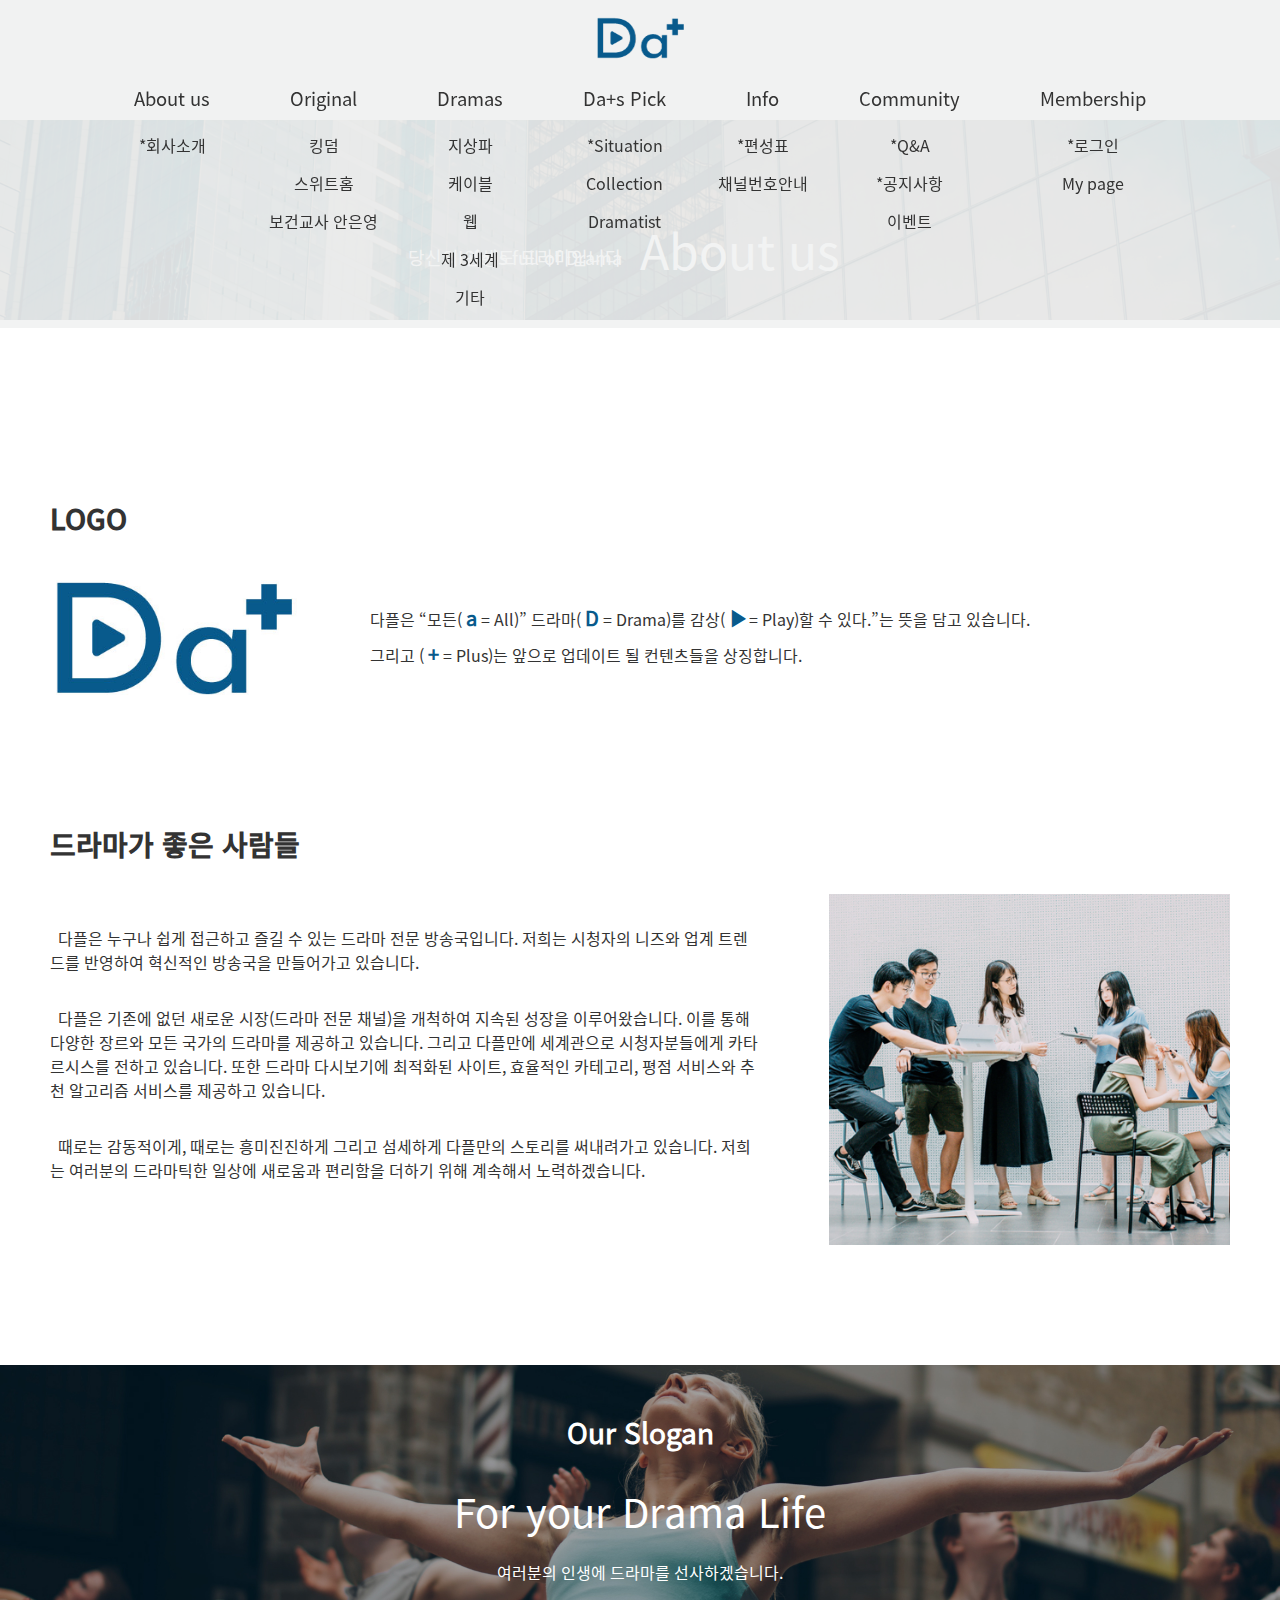
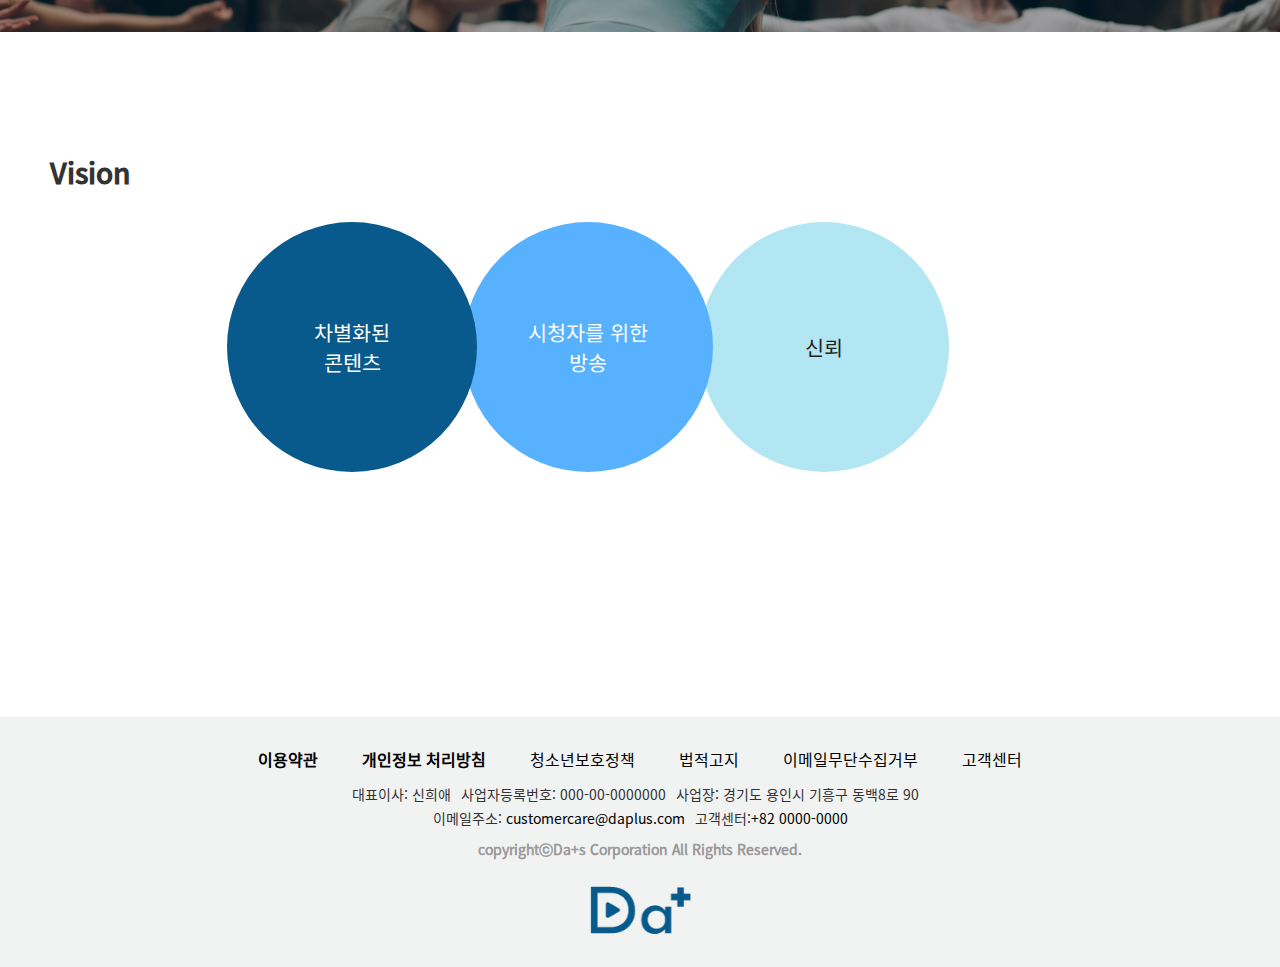
==== commit 6d223d5b: "modified" ====
--- a/sub_aboutus.html
+++ b/sub_aboutus.html
@@ -28,73 +28,73 @@
 <body>
 
 <!--header start-->
-	<header class="">
-		<div class="main_bg clearfix">
-			<div class="inner_wrap">
-				<h1><a href="index.html"><img src="images/img_logo_common_D.png" alt="da+s logo"></a></h1>
-				<button id="btn_menu" class="btn_menu"><span class="blind">menu button</span></button>
-				<nav>
-					<ul class="clearfix">
-						<li class="active">
-							<button class="btn"><span>About us</span></button>
+<header>
+	<div class="main_bg clearfix">
+		<div class="inner_wrap">
+			<h1><a href="index.html"><img src="images/img_logo_common_D.png" alt="da+s logo"></a></h1>
+			<button id="btn_menu" class="btn_menu"><span class="blind">menu button</span></button>
+			<nav>
+				<ul class="clearfix">
+					<li>
+						<button id="btn" class="btn"><span>About us</span></button>
+						<ul class="sub">
+							<li><a href="sub_aboutus.html">*회사소개</a></li>
+						</ul>
+					</li><!--
+					--><li>
+						<button id="btn" class="btn"><span>Original</span></button>
 							<ul class="sub">
-								<li><a href="introduce.html">회사소개</a></li>
+								<li><a href="#">킹덤</a></li>
+								<li><a href="#">스위트홈</a></li>
+								<li><a href="#">보건교사 안은영</a></li>
 							</ul>
-						</li><!--
-						--><li class="active">
-							<button class="btn"><span>Original</span></button>
-								<ul class="sub">
-									<li><a href="kingdom.html">킹덤</a></li>
-									<li><a href="sweethome.html">스위트홈</a></li>
-									<li><a href="schoolnursefiles.html">보건교사 안은영</a></li>
-								</ul>
-						</li><!--
-						--><li class="active">
-							<button class="btn"><span>Dramas</span></button>
-								<ul class="sub">
-									<li><a href="terrestrial.html">지상파</a></li>
-									<li><a href="cable.html">케이블</a></li>
-									<li><a href="web_drama.html">웹</a></li>
-									<li><a href="3rd_world.html">제 3세계</a></li>
-									<li><a href="dramas_etc.html">기타</a></li>
-								</ul>
-						</li><!--
-						--><li class="active">
-							<button class="btn"><span>Da+s Pick</span></button>
+					</li><!--
+					--><li>
+						<button id="btn" class="btn"><span>Dramas</span></button>
 							<ul class="sub">
-								<li><a href="situation.html">Situation</a></li>
-								<li><a href="collection.html">Collection</a></li>
-								<li><a href="dramatist.html">Dramatist</a></li>
+								<li><a href="#">지상파</a></li>
+								<li><a href="#">케이블</a></li>
+								<li><a href="#">웹</a></li>
+								<li><a href="#">제 3세계</a></li>
+								<li><a href="#">기타</a></li>
 							</ul>
-						</li><!--
-						--><li class="active">
-							<button class="btn"><span>Info</span></button>
-							<ul class="sub">
-								<li><a href="time_table.html">편성표</a></li>
-								<li><a href="channel.html">채널번호안내</a></li>
-							</ul>
-						</li><!--
-						--><li class="">
-							<button class="btn"><span>Community</span></button>
-							<ul class="sub">
-								<li><a href="qanda.html">Q&A</a></li>
-								<li><a href="notice.html">공지사항</a></li>
-								<li><a href="events.html">이벤트</a></li>
-							</ul>
-						</li><!--
-						--><li class="active">
-							<button class="btn"><span>Membership</span></button>
-							<ul class="sub">
-								<li><a href="login.html">로그인</a></li>
-								<li><a href="mypage.html">My page</a></li>
-							</ul>
-						</li>
-					</ul>
-				</nav>
-			</div>
-		</div>
-		<div class="sub_bg"></div>
-	</header>
+					</li><!--
+					--><li>
+						<button id="btn" class="btn"><span>Da+s Pick</span></button>
+						<ul class="sub">
+							<li><a href="sub_situation.html">*Situation</a></li>
+							<li><a href="#">Collection</a></li>
+							<li><a href="#">Dramatist</a></li>
+						</ul>
+					</li><!--
+					--><li>
+						<button id="btn" class="btn"><span>Info</span></button>
+						<ul class="sub">
+							<li><a href="sub_schedule.html">*편성표</a></li>
+							<li><a href="#">채널번호안내</a></li>
+						</ul>
+					</li><!--
+					--><li>
+						<button id="btn" class="btn"><span>Community</span></button>
+						<ul class="sub">
+							<li><a href="sub_qanda.html">*Q&A</a></li>
+							<li><a href="sub_notice.html">*공지사항</a></li>
+							<li><a href="#">이벤트</a></li>
+						</ul>
+					</li><!--
+					--><li>
+						<button id="btn" class="btn"><span>Membership</span></button>
+						<ul class="sub">
+							<li><a href="sub_login.html">*로그인</a></li>
+							<li><a href="#">My page</a></li>
+						</ul>
+					</li>
+				</ul>
+			</nav>
+		</div>
+	</div>
+	<div class="sub_bg"></div>
+</header>
 <!--header end-->
 
 
